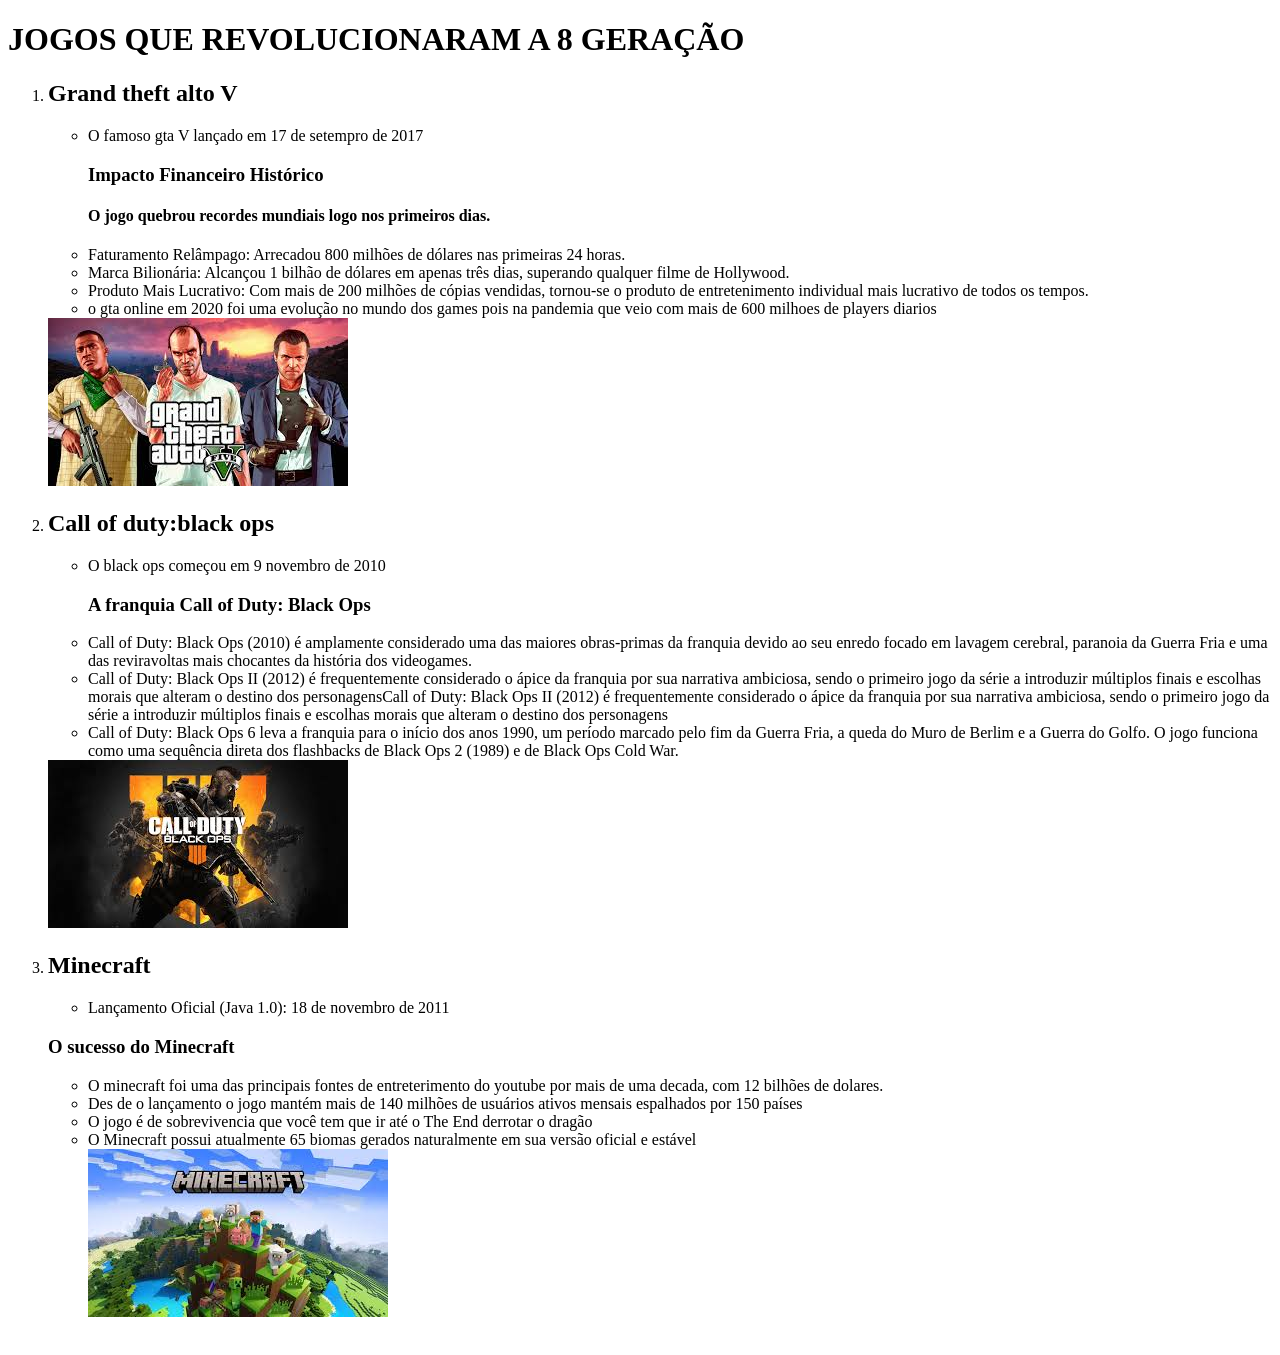
==== index.html @ 1ae00333 "Add files via upload" ====
<!DOCTYPE html>
<html lang="pt-br">
<head>
    <meta charset="UTF-8">
    <meta name="viewport" content="width=, initial-scale=1.0">
    <title>JOGOS DE 8 GERAÇÃO</title>
    <link rel="stylesheet" href="/STYLE/STYLE.CSS">
<body>
 
 <h1>JOGOS QUE REVOLUCIONARAM A 8 GERAÇÃO </h1>
<ol>
    <li>
        <h2>Grand theft alto V</h2>
        
        <ul>
          <li>
            O famoso gta V lançado em 17 de setempro de 2017
            <h3>Impacto Financeiro Histórico</h3>
          </li>
          
          <h4>O jogo quebrou recordes mundiais logo nos primeiros dias.</h4>
          <li>Faturamento Relâmpago: Arrecadou 800 milhões de dólares nas primeiras 24 horas.
            <li>Marca Bilionária: Alcançou 1 bilhão de dólares em apenas três dias, superando qualquer filme de Hollywood.</li>
            <li>Produto Mais Lucrativo: Com mais de 200 milhões de cópias vendidas, tornou-se o produto de entretenimento individual mais lucrativo de todos os tempos.</li>
            <li>o gta online em 2020 foi uma evolução no mundo dos games pois na pandemia que veio com mais de 600 milhoes de players diarios</li>
        </ul>
   
        <img src="imgs/images.jpg" alt="">
    </li> 
    <li>
            <h2>Call of duty:black ops</h2>
            <ul>
                <li>O black ops começou em 9 novembro de 2010</li>
                <h3>A franquia Call of Duty: Black Ops</h3>
                <li>Call of Duty: Black Ops (2010) é amplamente considerado uma das maiores obras-primas da franquia devido ao seu enredo focado em lavagem cerebral, paranoia da Guerra Fria e uma das reviravoltas mais chocantes da história dos videogames.</li>
                <li>Call of Duty: Black Ops II (2012) é frequentemente considerado o ápice da franquia por sua narrativa ambiciosa, sendo o primeiro jogo da série a introduzir múltiplos finais e escolhas morais que alteram o destino dos personagensCall of Duty: Black Ops II (2012) é frequentemente considerado o ápice da franquia por sua narrativa ambiciosa, sendo o primeiro jogo da série a introduzir múltiplos finais e escolhas morais que alteram o destino dos personagens</li>
             
               <li>Call of Duty: Black Ops 6 leva a franquia para o início dos anos 1990, um período marcado pelo fim da Guerra Fria, a queda do Muro de Berlim e a Guerra do Golfo. O jogo funciona como uma sequência direta dos flashbacks de Black Ops 2 (1989) e de Black Ops Cold War.</li>
            </ul>
               <img src="imgs/download.jpg" alt="">
    </li>

    <li>
        <h2>Minecraft</h2>
   
    <ul>
        <li>Lançamento Oficial (Java 1.0): 18 de novembro de 2011</li>
    </ul>
    <h3>O sucesso do Minecraft</h3>
    <ul>
        <li>O minecraft foi uma das principais fontes de entreterimento do youtube por mais de uma decada, com 12 bilhões de dolares. </li>
        <li>Des de o lançamento o jogo mantém mais de 140 milhões de usuários ativos mensais espalhados por 150 países </li>
        <li>O jogo é de sobrevivencia que você tem que ir até o The End derrotar o dragão </li>
        <li>O Minecraft possui atualmente 65 biomas gerados naturalmente em sua versão oficial e estável</li>
        <img src="imgs/download (1).jpg" alt="">

    </ul>
    </li>
<img src="
" alt="">

    
</ol>




 



 
























</body>
</html>
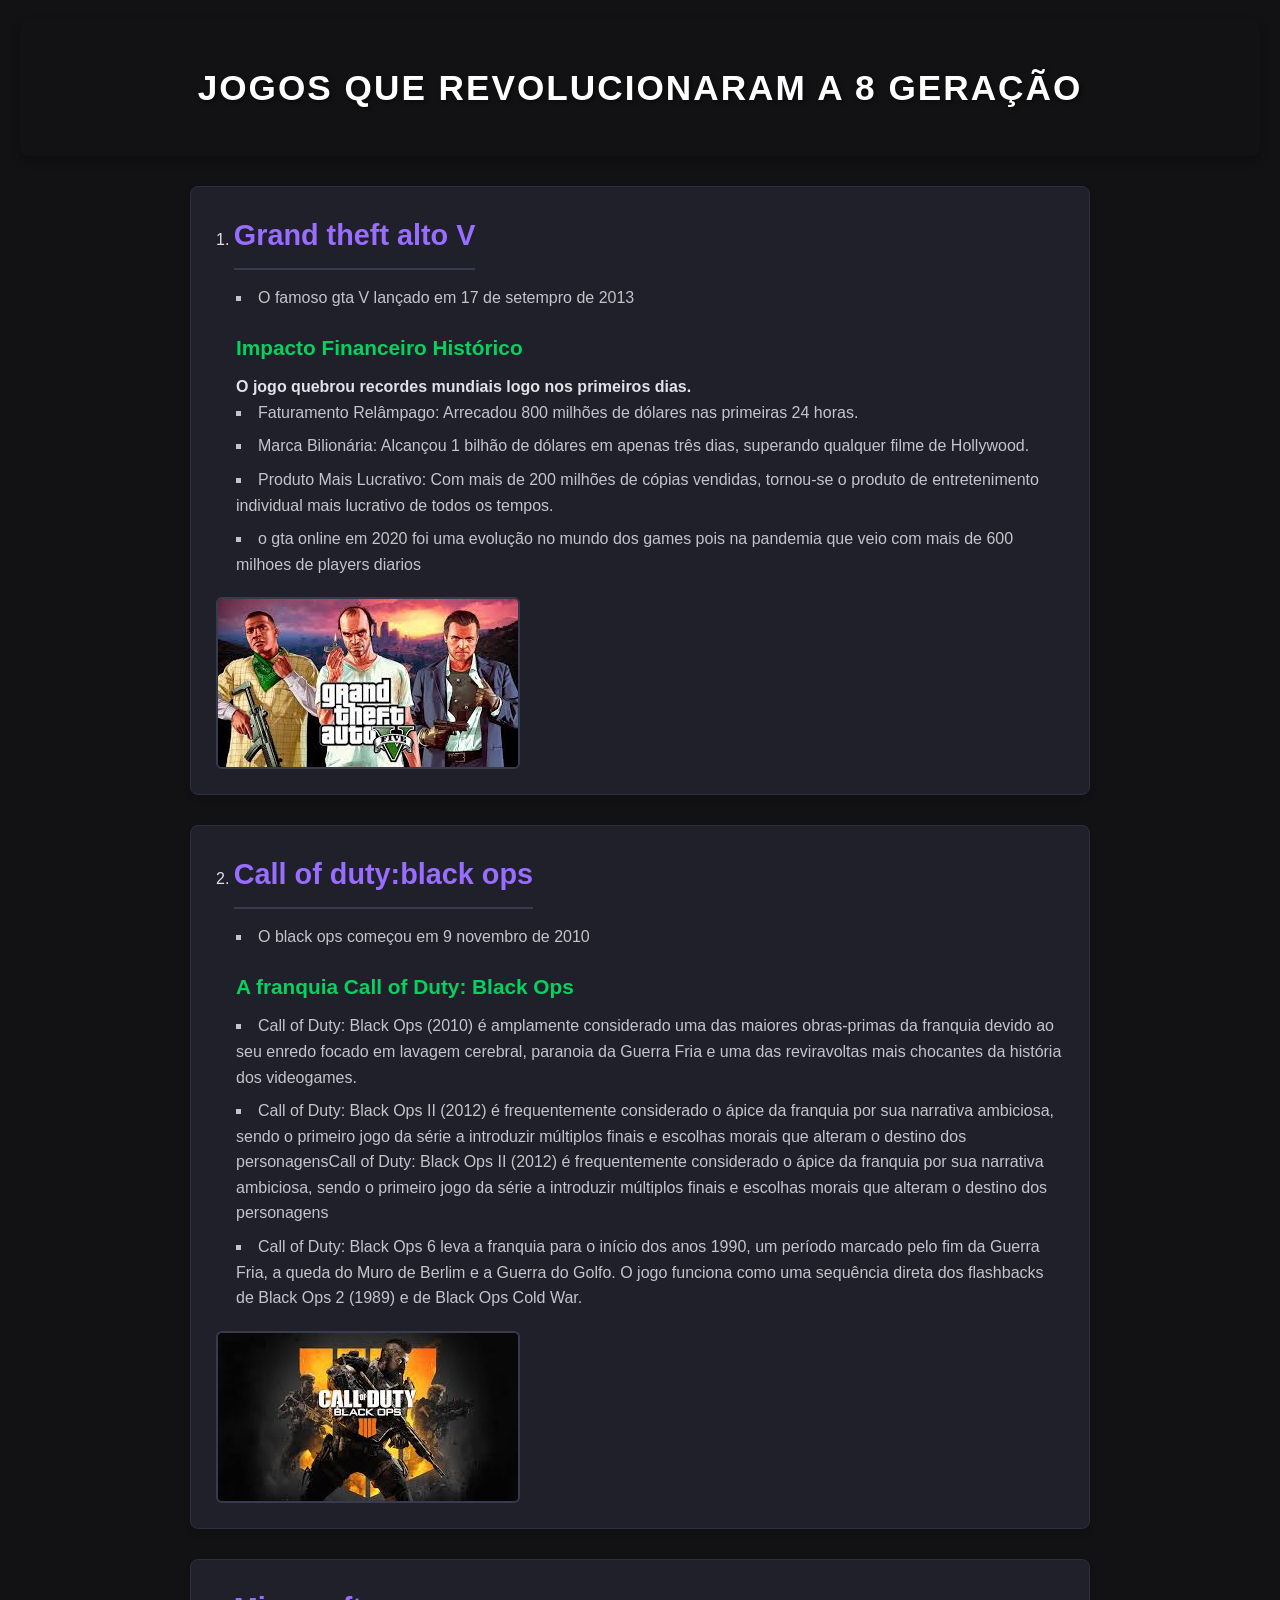
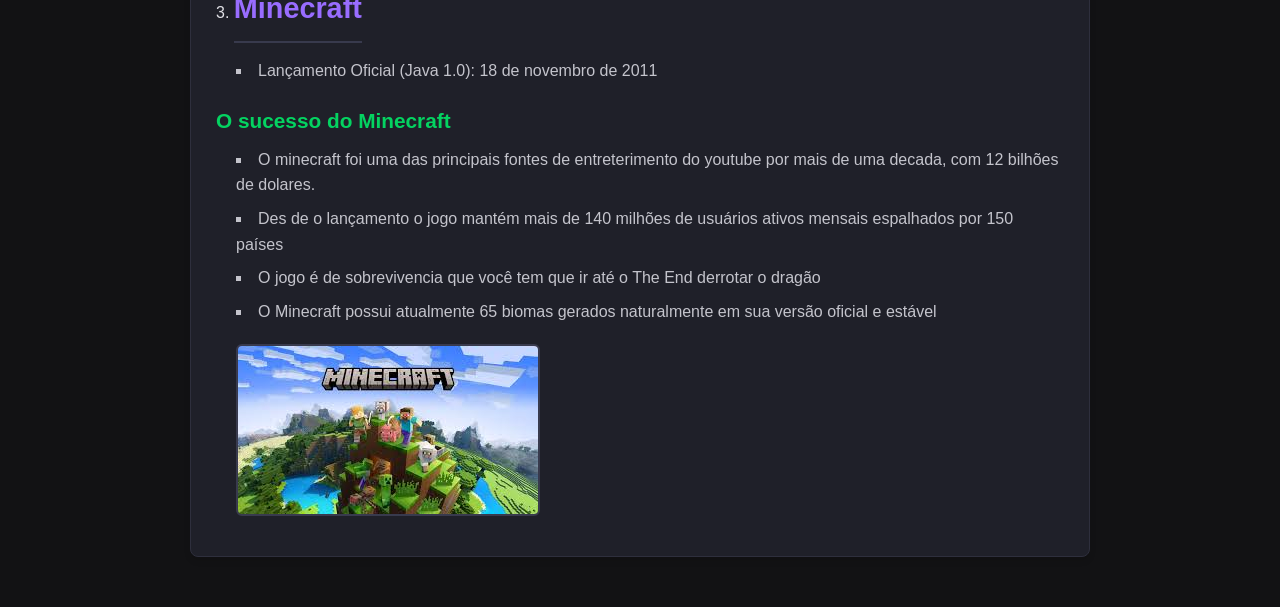
==== commit b86908cb: "Melhorando o CSS" ====
--- a/index.html
+++ b/index.html
@@ -4,17 +4,21 @@
     <meta charset="UTF-8">
     <meta name="viewport" content="width=, initial-scale=1.0">
     <title>JOGOS DE 8 GERAÇÃO</title>
-    <link rel="stylesheet" href="/STYLE/STYLE.CSS">
+    <link rel="stylesheet" href="STYLE/STYLE.CSS">
 <body>
+    <header>
+         <h1>JOGOS QUE REVOLUCIONARAM A 8 GERAÇÃO </h1>
+    </header>
+   <main>
+
  
- <h1>JOGOS QUE REVOLUCIONARAM A 8 GERAÇÃO </h1>
-<ol>
+    <ol>
     <li>
         <h2>Grand theft alto V</h2>
         
         <ul>
           <li>
-            O famoso gta V lançado em 17 de setempro de 2017
+            O famoso gta V lançado em 17 de setempro de 2013
             <h3>Impacto Financeiro Histórico</h3>
           </li>
           
@@ -53,46 +57,7 @@
         <li>O jogo é de sobrevivencia que você tem que ir até o The End derrotar o dragão </li>
         <li>O Minecraft possui atualmente 65 biomas gerados naturalmente em sua versão oficial e estável</li>
         <img src="imgs/download (1).jpg" alt="">
+    </li>
 
     </ul>
-    </li>
-<img src="
-" alt="">
-
-    
-</ol>
-
-
-
-
  
-
-
-
- 
-
-
-
-
-
-
-
-
-
-
-
-
-
-
-
-
-
-
-
-
-
-
-
-
-</body>
-</html>
--- a/STYLE/STYLE.CSS
+++ b/STYLE/STYLE.CSS
@@ -0,0 +1,178 @@
+/* 1. CONFIGURAÇÕES GERAIS E RESETS */
+* {
+    margin: 0;
+    padding: 0;
+    box-sizing: border-box;
+}
+
+body {
+    background-color: #121214;
+    color: #e1e1e6;
+    font-family: 'Segoe UI', Tahoma, Geneva, Verdana, sans-serif;
+    line-height: 1.6;
+    padding: 20px;
+}
+
+/* 2. CABEÇALHO */
+header {
+    background: linear-gradient(135px, #633bbc, #48239e);
+    padding: 40px 20px;
+    text-align: center;
+    border-radius: 8px;
+    margin-bottom: 30px;
+    box-shadow: 0 4px 10px rgba(0, 0, 0, 0.3);
+}
+
+header h1 {
+    font-size: 2.2rem;
+    text-transform: uppercase;
+    letter-spacing: 2px;
+    color: #ffffff;
+    text-shadow: 2px 2px 4px rgba(0, 0, 0, 0.5);
+}
+
+/* 3. CONTEÚDO PRINCIPAL (LISTA DE JOGOS) */
+main {
+    max-width: 900px;
+    margin: 0 auto;
+}
+
+/* Formatação do ranking (1, 2, 3) */
+ol {
+    list-style-position: inside;
+}
+
+/* Bloco de cada jogo */
+ol > li {
+    background-color: #1f2029;
+    border: 1px solid #2e2f3d;
+    border-radius: 8px;
+    padding: 25px;
+    margin-bottom: 30px;
+    box-shadow: 0 4px 6px rgba(0, 0, 0, 0.1);
+}
+
+/* Títulos dos Jogos */
+h2 {
+    color: #996dff;
+    font-size: 1.8rem;
+    margin-bottom: 15px;
+    border-bottom: 2px solid #383a4d;
+    padding-bottom: 10px;
+    display: inline-block;
+}
+
+/* Subtítulos internos (Impacto financeiro, Franquia, etc) */
+h3 {
+    color: #04d361;
+    font-size: 1.3rem;
+    margin: 20px 0 10px 0;
+}
+
+p {
+    color: #a8a8b3;
+    font-style: italic;
+    margin-bottom: 15px;
+}
+
+/* Listas de informações do jogo */
+ul {
+    list-style-type: square;
+    margin-left: 20px;
+    margin-bottom: 15px;
+}
+
+ul li {
+    margin-bottom: 8px;
+    color: #c4c4cc;
+}
+
+/* Sub-listas (detalhes financeiros e de história) */
+ul ul {
+    list-style-type: circle;
+    margin-top: 5px;
+    margin-bottom: 0;
+}
+
+ul ul li {
+    color: #a8a8b3;
+}
+
+/* 4. IMAGENS */
+img {
+    display: block;
+    max-width: 100%;
+    height: auto;
+    border-radius: 6px;
+    margin-top: 20px;
+    border: 2px solid #383a4d;
+    transition: transform 0.3s ease, border-color 0.3s ease;
+}
+
+/* Efeito visual ao passar o mouse na imagem */
+img:hover {
+    transform: scale(1.02);
+    border-color: #996dff;
+}
+
+/* 5. RODAPÉ / CRÉDITOS */
+section {
+    background-color: #1a1b24;
+    border-top: 4px solid #633bbc;
+    padding: 20px;
+    border-radius: 8px;
+    text-align: center;
+    margin-top: 40px;
+}
+
+section h3 {
+    color: #ffffff;
+    margin-top: 0;
+    margin-bottom: 15px;
+}
+
+section ul {
+    list-style-type: none;
+    margin-left: 0;
+    display: flex;
+    justify-content: center;
+    gap: 20px;
+    flex-wrap: wrap;
+}
+
+section ul li {
+    background-color: #292a37;
+    padding: 8px 20px;
+    border-radius: 20px;
+    font-weight: bold;
+    color: #996dff;
+    border: 1px solid #383a4d;
+}
+
+/* 6. RESPONSIVIDADE (PARA CELULARES) */
+@media (max-width: 600px) {
+    body {
+        padding: 10px;
+    }
+    
+    header {
+        padding: 25px 10px;
+    }
+    
+    header h1 {
+        font-size: 1.5rem;
+    }
+
+    ol > li {
+        padding: 15px;
+    }
+
+    h2 {
+        font-size: 1.4rem;
+    }
+
+    section ul {
+        flex-direction: column;
+        gap: 10px;
+    }
+}
